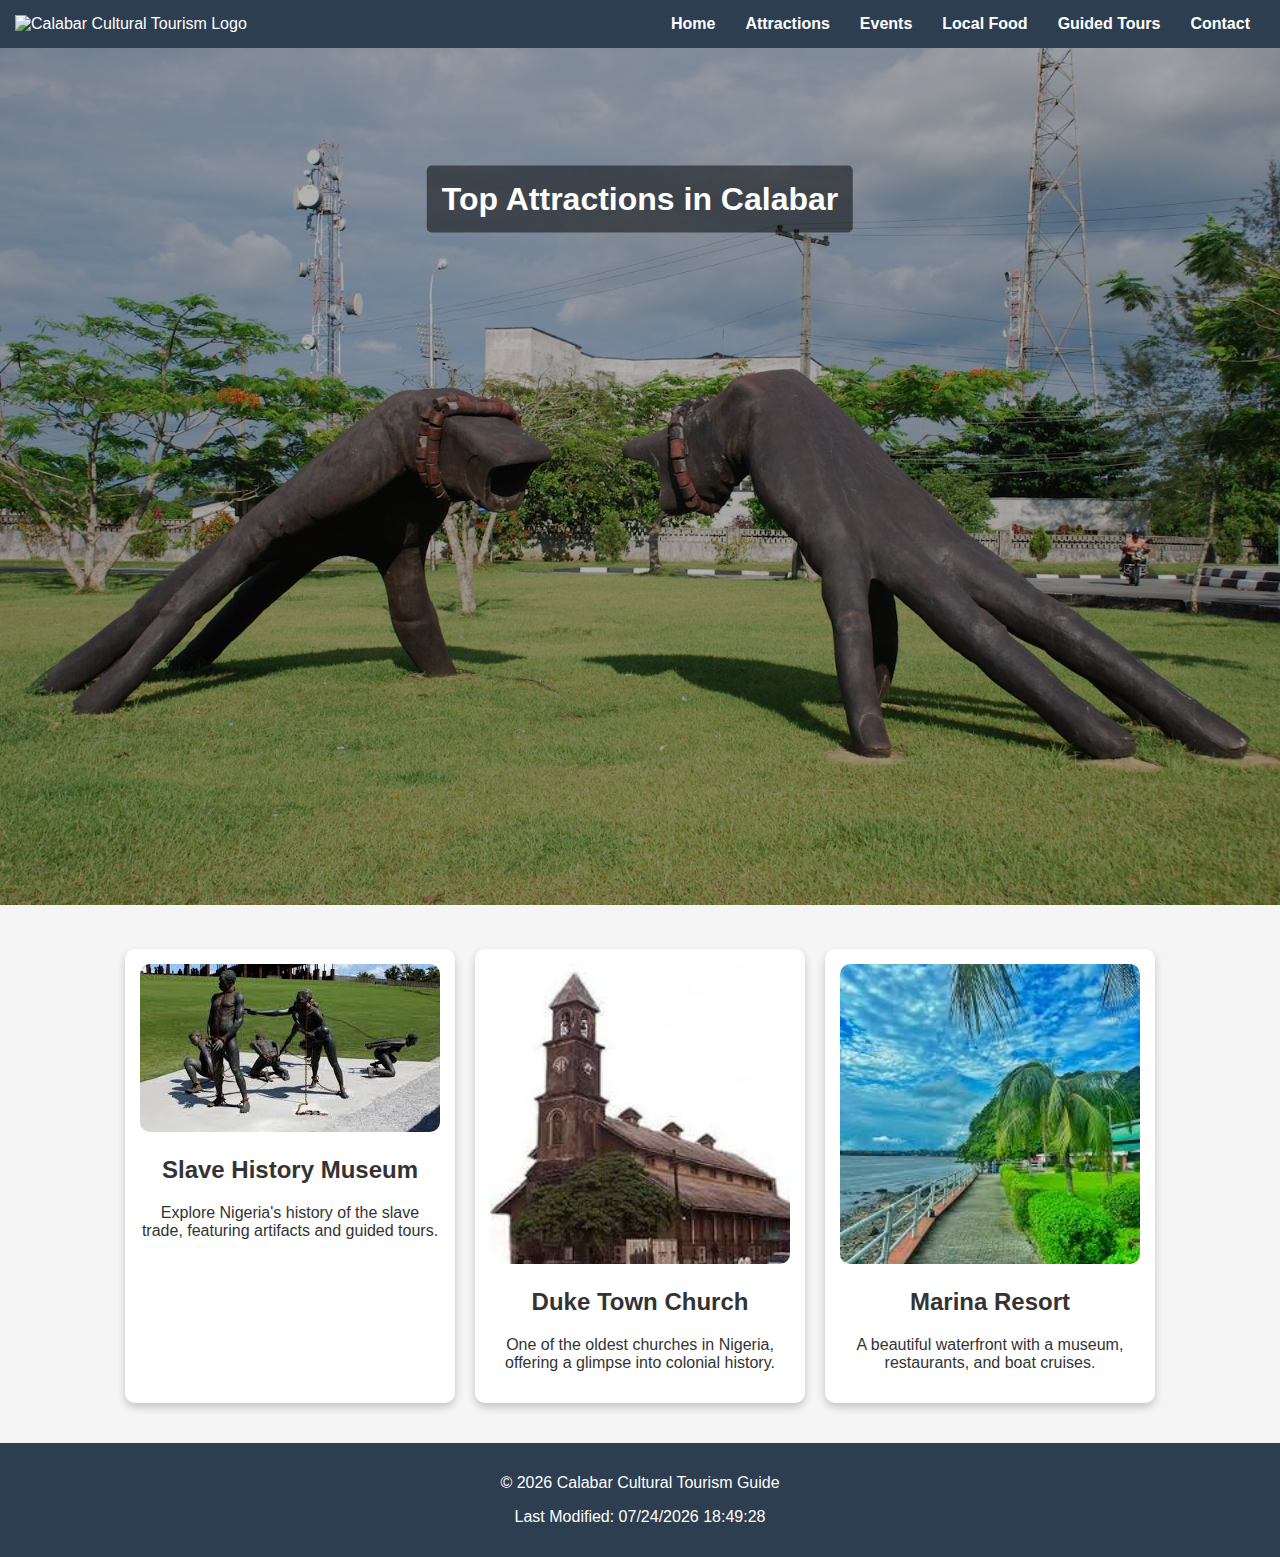
==== attractions.html @ b06ecfbb "Site complete" ====
<!DOCTYPE html>
<html lang="en">
<head>
    <meta charset="UTF-8">
    <meta name="viewport" content="width=device-width, initial-scale=1.0">
    <meta name="description" content="Explore top attractions in Calabar, including cultural sites and historical landmarks.">
    <meta name="author" content="Samuel David">
    <title>Attractions - Calabar Cultural Tourism</title>
    <link rel="stylesheet" href="styles/main.css">
    <link rel="stylesheet" href="styles/responsive.css">
    <script src="scripts/main.js" defer></script>
</head>
<body>
    <header>
        <div class="logo">
            <img src="images/logo.png" alt="Calabar Cultural Tourism Logo">
        </div>
        <button id="menuToggle" aria-label="Toggle Navigation">&#9776;</button>
        <nav>
            <ul id="navMenu">
                <li><a href="index.html">Home</a></li>
                <li><a href="attractions.html" class="active">Attractions</a></li>
                <li><a href="events.html">Events</a></li>
                <li><a href="food.html">Local Food</a></li>
                <li><a href="tours.html">Guided Tours</a></li>
                <li><a href="contact.html">Contact</a></li>
            </ul>
        </nav>
    </header>

    <main>
        <section class="page-banner">
            <img src="images/Hero-image-attraction.jpg" alt="Calabar Attractions">
            <h1>Top Attractions in Calabar</h1>
        </section>

        <section class="content">
            <div class="attraction-card">
                <img src="images/Slave-trade-image.jpeg" alt="Slave History Museum" loading="lazy">
                <h2>Slave History Museum</h2>
                <p>Explore Nigeria's history of the slave trade, featuring artifacts and guided tours.</p>
            </div>

            <div class="attraction-card">
                <img src="images/Duke-town.jpeg" alt="Duke Town Church" loading="lazy">
                <h2>Duke Town Church</h2>
                <p>One of the oldest churches in Nigeria, offering a glimpse into colonial history.</p>
            </div>

            <div class="attraction-card">
                <img src="images/Marina-resort.jpeg" alt="Marina Resort" loading="lazy">
                <h2>Marina Resort</h2>
                <p>A beautiful waterfront with a museum, restaurants, and boat cruises.</p>
            </div>
        </section>
    </main>

    <footer>
        <p>&copy; <span id="currentYear"></span> Calabar Cultural Tourism Guide</p>
        <p id="lastModified"></p>
    </footer>
</body>
</html>
---- styles/main.css ----
/* Root Variables */
:root {
    --primary-color: #2c3e50;
    --secondary-color: #d35400;
    --background-color: #f5f5f5;
    --text-color: #333;
    --btn-color: #3498db;
    --btn-hover: #d35400;
}

/* General Styles */
body {
    font-family: 'Poppins', sans-serif;
    margin: 0;
    padding: 0;
    background: var(--background-color);
    color: var(--text-color);
    text-align: center;
}

/* Header & Navigation */
header {
    background: var(--primary-color);
    color: white;
    padding: 15px;
    display: flex;
    justify-content: space-between;
    align-items: center;
}

.logo img {
    height: 50px;
}

nav ul {
    list-style: none;
    padding: 0;
    display: flex;
    margin: 0;
    justify-content: center;
}

nav ul li {
    margin: 0 15px;
}

nav ul li a {
    color: white;
    text-decoration: none;
    font-weight: bold;
    transition: background-color 0.3s;
}

nav ul li a:hover {
    background-color: var(--secondary-color);
    border-radius: 5px;
}

/* Mobile Menu */
#menuToggle {
    display: block;
    background: none;
    border: none;
    color: white;
    font-size: 1.5rem;
    cursor: pointer;
}

/* Hero Section */
.hero {
    position: relative;
    width: 100%;
}

.hero img {
    width: 100%;
    height: auto;
    filter: brightness(80%);
}

.hero-text {
    position: absolute;
    top: 20%;
    left: 50%;
    transform: translate(-50%, -50%);
    color: white;
    text-align: center;
    background: rgba(0, 0, 0, 0.5);
    padding: 20px;
    border-radius: 10px;
}

.btn {
    background: var(--btn-color);
    color: white;
    padding: 10px 15px;
    text-decoration: none;
    border-radius: 5px;
    display: inline-block;
    margin-top: 10px;
}

.btn:hover {
    background: var(--btn-hover);
}

/* Highlights Section */
.highlights {
    padding: 40px;
}

.highlight-grid {
    display: flex;
    justify-content: center;
    gap: 20px;
    flex-wrap: wrap;
}

.highlight-card {
    background: white;
    padding: 20px;
    border-radius: 10px;
    box-shadow: 0 4px 8px rgba(0, 0, 0, 0.2);
    width: 300px;
    text-align: center;
}

.highlight-card img {
    width: 100%;
    height: auto;
    border-radius: 10px;
}

/* Page Banner */
.page-banner {
    position: relative;
    width: 100%;
}

.page-banner img {
    width: 100%;
    height: auto;
    filter: brightness(70%);
}

.page-banner h1 {
    position: absolute;
    top: 15%;
    left: 50%;
    transform: translate(-50%, -50%);
    color: white;
    text-align: center;
    background: rgba(0, 0, 0, 0.5);
    padding: 15px;
    border-radius: 5px;
}

/* Attraction Cards */
.content {
    display: flex;
    flex-wrap: wrap;
    justify-content: center;
    gap: 20px;
    padding: 40px;
}

.attraction-card {
    background: white;
    padding: 15px;
    border-radius: 10px;
    box-shadow: 0 4px 8px rgba(0, 0, 0, 0.2);
    text-align: center;
    max-width: 300px;
}

.attraction-card img {
    width: 100%;
    border-radius: 10px;
}

/* Contact Page Styles */
.contact-hero {
    background: url('../images/contact-hero.webp') no-repeat center center/cover;
    padding: 80px 20px;
    text-align: center;
    color: white;
}

.contact-form,
.contact-details,
.map {
    max-width: 800px;
    margin: auto;
    padding: 20px;
    text-align: center;
}

.contact-form form {
    display: flex;
    flex-direction: column;
    gap: 10px;
}

.contact-form label {
    font-weight: bold;
}

.contact-form input,
.contact-form textarea {
    width: 100%;
    padding: 10px;
    border: 1px solid #ccc;
    border-radius: 5px;
}

.contact-form button {
    background-color: var(--btn-color);
    color: white;
    padding: 12px;
    border: none;
    cursor: pointer;
    font-size: 1rem;
    border-radius: 5px;
}

.contact-form button:hover {
    background-color: var(--btn-hover);
}

.contact-details p {
    font-size: 1.1rem;
    margin: 5px 0;
}

.map iframe {
    width: 100%;
    border-radius: 10px;
}

.scenarios {
    text-align: left;
    max-width: 800px;
    margin: 20px auto;
}

.question {
    background: #fff;
    padding: 10px;
    margin-bottom: 10px;
    border-radius: 5px;
    box-shadow: 0 2px 4px rgba(0, 0, 0, 0.1);
}

/* Newsletter Section */
.newsletter {
    background: var(--primary-color);
    color: white;
    padding: 20px;
    text-align: center;
    margin-top: 20px;
    border-radius: 10px;
}

.newsletter h2 {
    margin-bottom: 10px;
}

.newsletter p {
    margin-bottom: 20px;
}

.newsletter .form {
    display: flex;
    justify-content: center;
    align-items: center;
    gap: 10px;
}

.newsletter input[type="email"] {
    padding: 10px;
    border: none;
    border-radius: 5px;
    width: 250px;
    font-size: 1rem;
}

.newsletter button[type="submit"] {
    background: var(--btn-color);
    color: white;
    padding: 10px 20px;
    border: none;
    border-radius: 5px;
    font-size: 1rem;
    cursor: pointer;
    transition: background-color 0.3s;
}

.newsletter button[type="submit"]:hover {
    background: var(--btn-hover);
}

/* Footer */
footer {
    background: var(--primary-color);
    color: white;
    padding: 15px;
    text-align: center;
    font-family: 14px;
}
---- styles/responsive.css ----
@media screen and (min-width: 768px) {
    #menuToggle {
        display: none;
    }

    nav ul {
        display: flex;
        justify-content: center;
        position: static;
        background: none;
        padding: 0;
    }

    .gallery {
        grid-template-columns: 1fr;
    }
}
@media screen and (max-width: 600px) {
    .hero-text {
        font-size: 1.2rem;
        padding: 10px;
    }
}
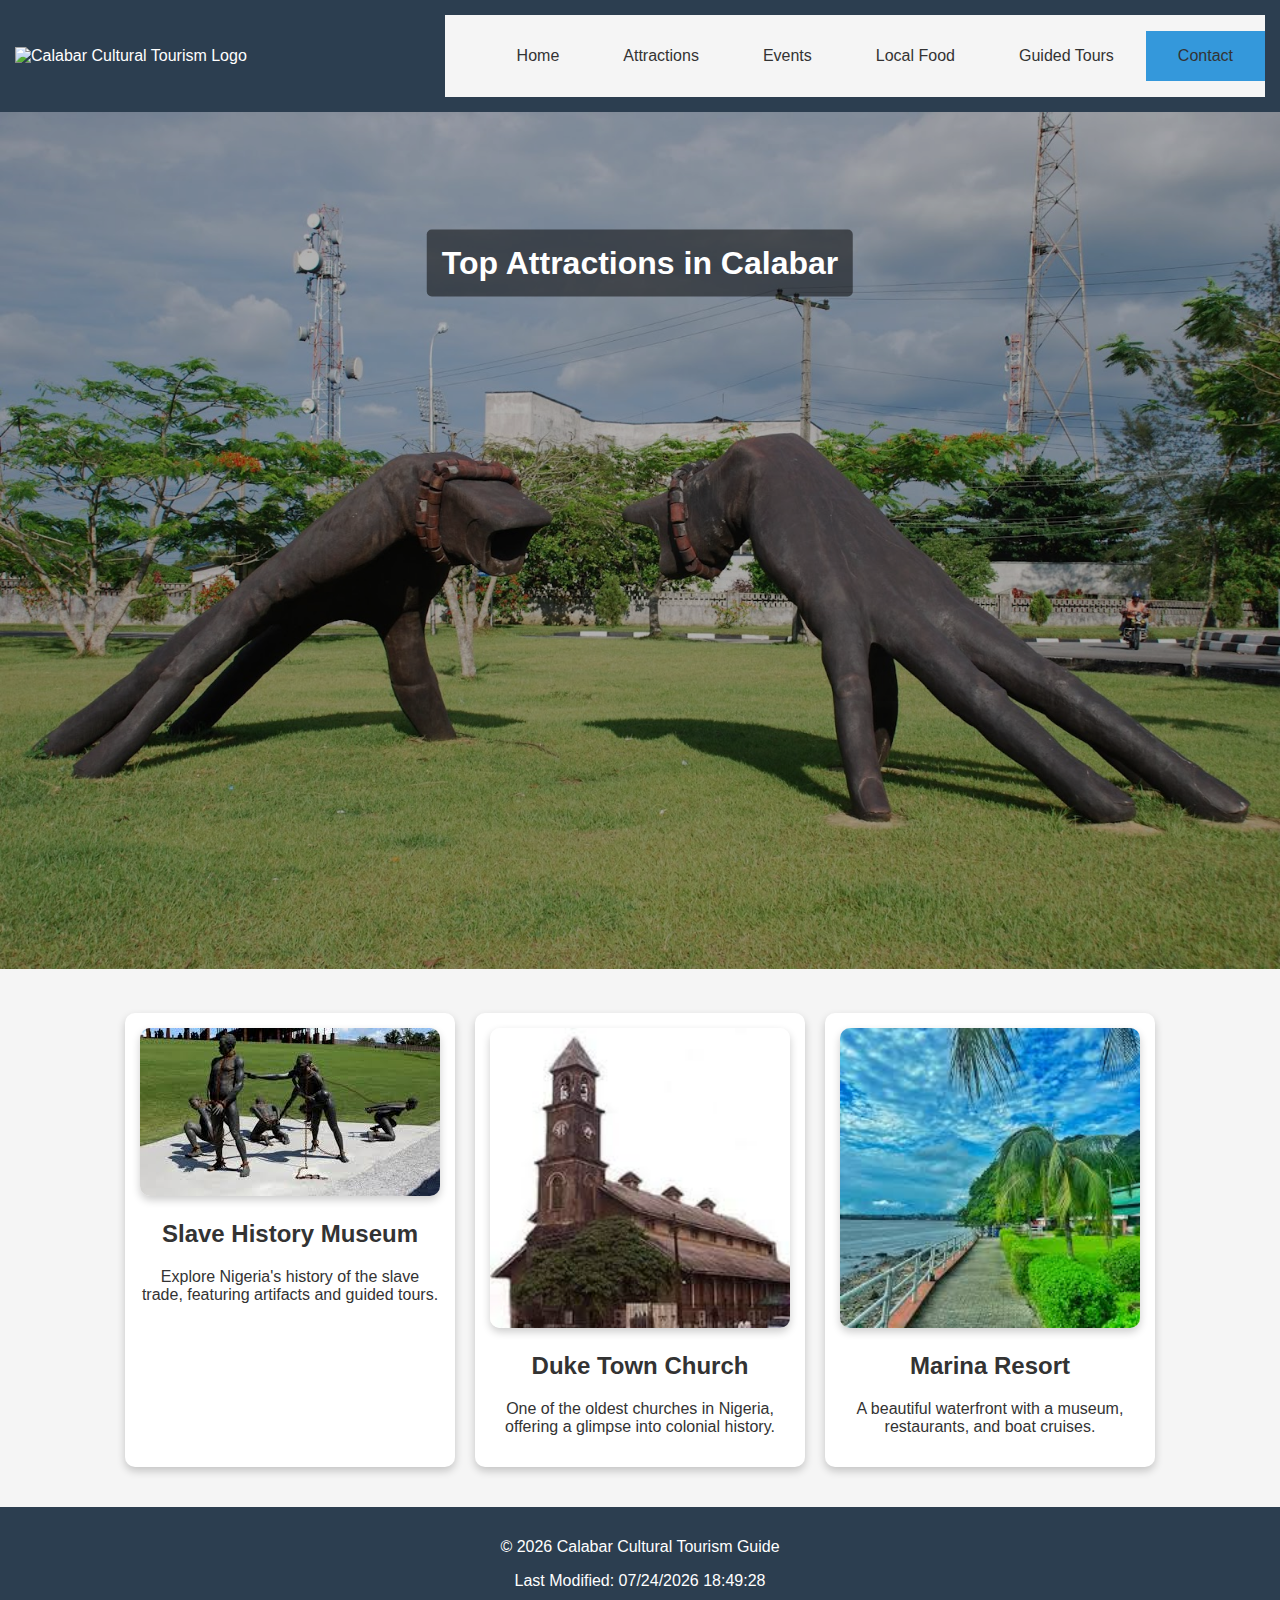
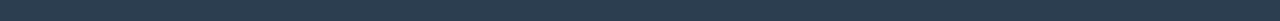
==== commit ea4bca81: "Init" ====
--- a/attractions.html
+++ b/attractions.html
@@ -15,22 +15,34 @@
         <div class="logo">
             <img src="images/logo.png" alt="Calabar Cultural Tourism Logo">
         </div>
-        <button id="menuToggle" aria-label="Toggle Navigation">&#9776;</button>
-        <nav>
-            <ul id="navMenu">
+        <button id="open-sidebar-button" onclick="openSidebar()" aria-label="open sidebar" aria-expanded="false"
+        aria-controls="navbar"><svg xmlns="http://www.w3.org/2000/svg" height="40px" viewBox="0 -960 960 960" width="40px" fill="#c9c9c9"><path d="M165.13-254.62q-10.68 0-17.9-7.26-7.23-7.26-7.23-18t7.23-17.86q7.22-7.13 17.9-7.13h629.74q10.68 0 17.9 7.26 7.23 7.26 7.23 18t-7.23 17.87q-7.22 7.12-17.9 7.12H165.13Zm0-200.25q-10.68 0-17.9-7.27-7.23-7.26-7.23-17.99 0-10.74 7.23-17.87 7.22-7.13 17.9-7.13h629.74q10.68 0 17.9 7.27 7.23 7.26 7.23 17.99 0 10.74-7.23 17.87-7.22 7.13-17.9 7.13H165.13Zm0-200.26q-10.68 0-17.9-7.26-7.23-7.26-7.23-18t7.23-17.87q7.22-7.12 17.9-7.12h629.74q10.68 0 17.9 7.26 7.23 7.26 7.23 18t-7.23 17.86q-7.22 7.13-17.9 7.13H165.13Z"/></svg>
+    </button>
+        <nav id="navbar">
+            <ul>
+                <li>
+                    <button id="close-sidebar-button" onclick="closeSidebar()" aria-label="close sidebar">
+                        <svg xmlns="http://www.w3.org/2000/svg" height="40px" viewBox="0 -960 960 960" width="40px"
+                            fill="#c9c9c9">
+                            <path
+                                d="m480-444.62-209.69 209.7q-7.23 7.23-17.5 7.42-10.27.19-17.89-7.42-7.61-7.62-7.61-17.7 0-10.07 7.61-17.69L444.62-480l-209.7-209.69q-7.23-7.23-7.42-17.5-.19-10.27 7.42-17.89 7.62-7.61 17.7-7.61 10.07 0 17.69 7.61L480-515.38l209.69-209.7q7.23-7.23 17.5-7.42 10.27-.19 17.89 7.42 7.61 7.62 7.61 17.7 0 10.07-7.61 17.69L515.38-480l209.7 209.69q7.23 7.23 7.42 17.5.19 10.27-7.42 17.89-7.62 7.61-17.7 7.61-10.07 0-17.69-7.61L480-444.62Z" />
+                        </svg>
+                    </button>
+                </li>
                 <li><a href="index.html">Home</a></li>
                 <li><a href="attractions.html" class="active">Attractions</a></li>
                 <li><a href="events.html">Events</a></li>
                 <li><a href="food.html">Local Food</a></li>
                 <li><a href="tours.html">Guided Tours</a></li>
-                <li><a href="contact.html">Contact</a></li>
+                <li><a class="accent-link" href="contact.html">Contact</a></li>
             </ul>
         </nav>
+        <div id="overlay" onclick="closeSidebar()" aria-hidden="true"></div>
     </header>
 
     <main>
         <section class="page-banner">
-            <img src="images/Hero-image-attraction.jpg" alt="Calabar Attractions">
+            <img src="images/Hero-image-attraction.jpg" alt="Calabar Attractions" loading="lazy">
             <h1>Top Attractions in Calabar</h1>
         </section>
 
--- a/styles/main.css
+++ b/styles/main.css
@@ -31,40 +31,115 @@
 .logo img {
     height: 50px;
 }
+nav {
+    background-color: var(--background-color);
+    box-shadow: 1px solid var(--btn-hover);
+
+}
 
 nav ul {
+    display: flex;
     list-style: none;
-    padding: 0;
-    display: flex;
-    margin: 0;
-    justify-content: center;
-}
-
-nav ul li {
-    margin: 0 15px;
-}
-
-nav ul li a {
-    color: white;
+    
+}
+
+nav li {
+    display: flex;
+}
+nav a{
+    text-decoration: none;
+    display: flex;
+    align-items: center;
+    color: var(--text-color);
+    padding: 1em 2em;
+    transition: background-color 150ms ease;
+}
+
+
+nav a:hover {
+    background-color: var(--btn-hover);
+}
+
+  nav a.accent-link{
+    background-color: var(--btn-color);
+  }
+  #open-sidebar-button{
+    display: none;
+    background: none;
+    border: none;
+    padding: 1em;
+    margin-left: auto;
+    cursor: pointer;
+  }
+  #close-sidebar-button{
+    display: none;
+    background: none;
+    border: none;
+    padding: 1em;
+    cursor: pointer;
+  }
+  #overlay{
+    background: rgba(0, 0, 0, 0.5);
+    position: fixed;
+    inset: 0;
+    z-index: 9;
+    display: none;
+  }
+  .skip-link {
+    opacity: 0;
+    pointer-events: none;
+    position: absolute;
+    top: 10px;
+    left: 10px;
+    z-index: 1000;
+    background-color: var(--accent-color); 
+    color: #ffffff; 
+    padding: 12px 24px;
+    border-radius: 5px;
     text-decoration: none;
     font-weight: bold;
-    transition: background-color 0.3s;
-}
-
-nav ul li a:hover {
-    background-color: var(--secondary-color);
-    border-radius: 5px;
-}
-
-/* Mobile Menu */
-#menuToggle {
-    display: block;
-    background: none;
-    border: none;
-    color: white;
-    font-size: 1.5rem;
-    cursor: pointer;
-}
+    font-size: 1rem;
+    transition: opacity 0.3s ease;
+  }
+  
+  .skip-link:focus {
+    opacity: 1; 
+    pointer-events: auto; 
+    outline: 3px solid #ffffff; 
+  }
+  @media screen and (max-width: 700px) {
+    #open-sidebar-button, #close-sidebar-button{
+      display: block;
+    }
+    nav{
+      position: fixed;
+      top: 0;
+      right: -100%;
+      height: 100vh;
+      width: min(15em, 100%);
+      z-index: 10;
+      border-left: 1px solid var(--hover-color);
+      transition: right 300ms ease-in-out;
+    }
+    nav.show{
+      right: 0;
+    }
+    nav.show ~ #overlay{
+      display: block;
+    }
+    nav ul{
+      width: 100%;
+      flex-direction: column;
+    }
+    nav a{
+      width: 100%;
+      padding-left: 2.5em;
+    }
+    nav a.active-link{
+        border-bottom: none;
+      }
+}
+
 
 /* Hero Section */
 .hero {
@@ -113,7 +188,7 @@
     display: flex;
     justify-content: center;
     gap: 20px;
-    flex-wrap: wrap;
+    grid-template-columns: repeat(auto-fit, minmax(300px, 1fr));
 }
 
 .highlight-card {
@@ -176,6 +251,10 @@
 .attraction-card img {
     width: 100%;
     border-radius: 10px;
+    height: auto;
+    box-shadow: 0 4px 8px rgba(0, 0, 0, 0.2);
+    opacity: 1;
+    transition: opacity 1s ease-in-out;
 }
 
 /* Contact Page Styles */
--- a/styles/responsive.css
+++ b/styles/responsive.css
@@ -1,15 +1,4 @@
 @media screen and (min-width: 768px) {
-    #menuToggle {
-        display: none;
-    }
-
-    nav ul {
-        display: flex;
-        justify-content: center;
-        position: static;
-        background: none;
-        padding: 0;
-    }
 
     .gallery {
         grid-template-columns: 1fr;
@@ -20,4 +9,11 @@
         font-size: 1.2rem;
         padding: 10px;
     }
-}
+
+} 
+@media screen and (max-width: 768px) {
+    main {
+        flex-direction: column;
+        align-items: center;
+    }
+}